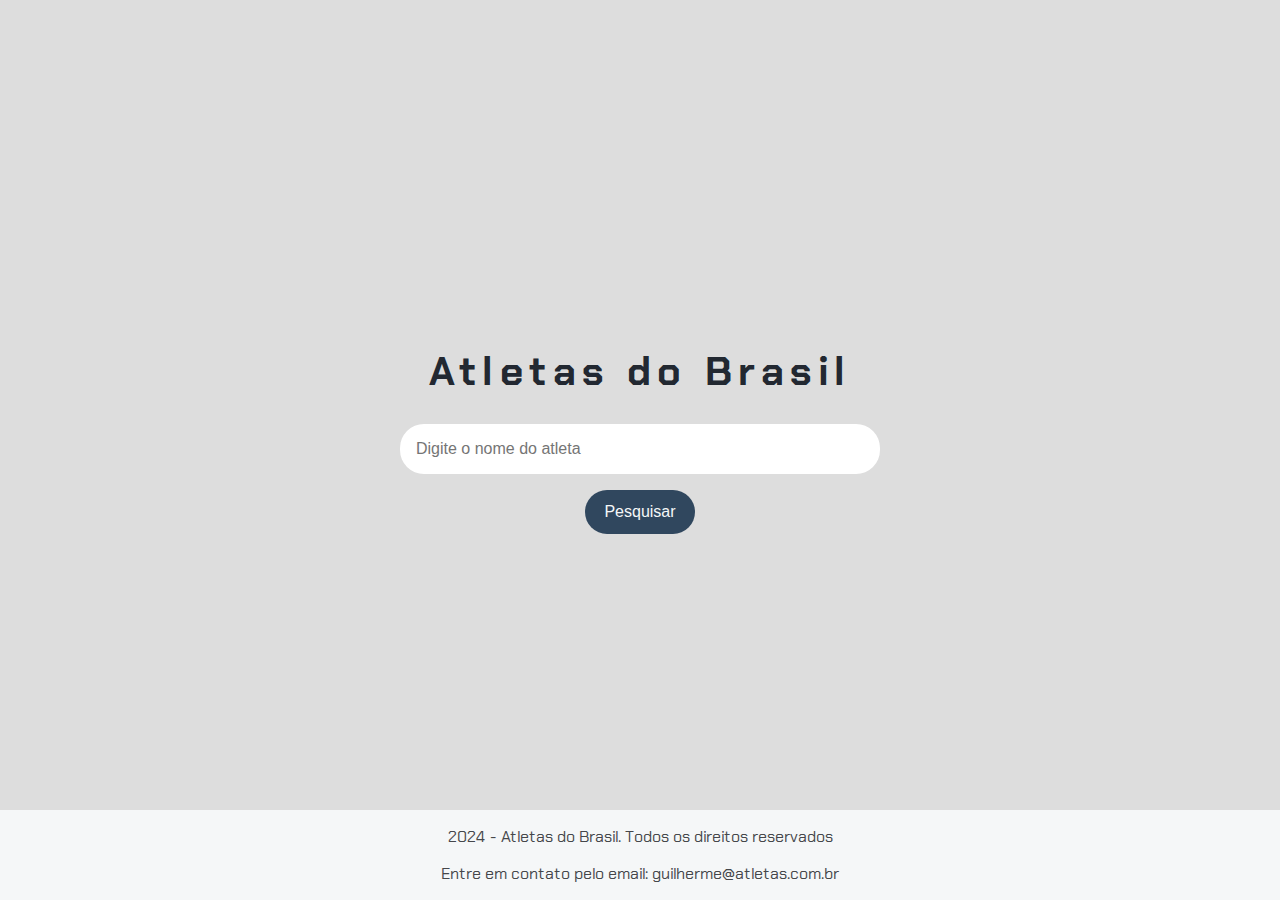
==== material/index.html @ 61f6ddb7 "Aula01: Imersão dev gemini" ====
<!DOCTYPE html>
<html lang="pt-br">
    <head>
        <meta charset="UTF-8">
        <meta name="viewport" content="width=device-width, initial-scale=1.0">
        <link rel="stylesheet" href="style.css">
        <title>Olimpíadas</title>
    </head>
    <body>
        <header>
            <h1>Atletas do Brasil</h1>
        </header>
        <main>
            <section>
                <input type="text" placeholder="Digite o nome do atleta">
                <button>Pesquisar</button>
            </section>
        </main>
        <footer>
            <p>2024 - Atletas do Brasil. Todos os direitos reservados</p>
            <p>Entre em contato pelo email: guilherme@atletas.com.br</p>
        </footer>
    </body>
</html>
---- material/style.css ----
/* Importa a fonte Chakra Petch do Google Fonts */
@import url('https://fonts.googleapis.com/css2?family=Chakra+Petch:ital,wght@0,300;0,400;0,500;0,600;0,700;1,300;1,400;1,500;1,600;1,700&display=swap');

/* Estiliza o corpo da página */
body {
    font-family: "Chakra Petch", sans-serif; /* Define a fonte padrão */
    background-color: #DDDDDD; /* Cor de fundo da página */
    display: flex; /* Usa Flexbox para layout */
    flex-direction: column; /* Alinha os itens na vertical */
    align-items: center; /* Centraliza os itens horizontalmente */
    justify-content: center; /* Centraliza os itens verticalmente */
    height: 100vh; /* Preenche a altura total da viewport */
    margin: 0; /* Remove a margem padrão */
    padding: 0; /* Remove o padding padrão */
}

/* Estiliza os títulos h1 */
h1 {
    font-size: 2.5rem; /* Tamanho da fonte */
    color: #222831; /* Cor do texto */
    text-align: center; /* Alinha o texto ao centro */
    letter-spacing: 0.4rem; /* Espaçamento entre letras */
}

/* Estiliza as seções da página */
section {
    display: flex; /* Usa Flexbox para layout */
    flex-direction: column; /* Alinha os itens na vertical */
    align-items: center; /* Centraliza os itens horizontalmente */
    margin-bottom: 3rem; /* Espaçamento abaixo de cada seção */
}

/* Estiliza os inputs dentro das seções */
section input {
    width: 30rem; /* Largura dos inputs */
    border: none; /* Remove a borda padrão */
    padding: 1rem; /* Espaçamento interno */
    border-radius: 1.5rem; /* Borda arredondada */
    margin-bottom: 1rem; /* Espaçamento abaixo dos inputs */
    color: #45474B; /* Cor do texto */
    font-size: 1rem; /* Tamanho da fonte */
    box-sizing: border-box; /* Inclui padding e border na largura total */
}

/* Estiliza os botões dentro das seções */
section button {
    padding: 0.8rem 1.2rem; /* Espaçamento interno do botão */
    border: none; /* Remove a borda padrão */
    border-radius: 1.5rem; /* Borda arredondada */
    background-color: #30475E; /* Cor de fundo do botão */
    color: #F5F7F8; /* Cor do texto do botão */
    font-size: 1rem; /* Tamanho da fonte */
    cursor: pointer; /* Muda o cursor para indicar que é clicável */
}

/* Adiciona efeito hover ao botão de pesquisa */
section button:hover {
    background-color: #30475E; /* Muda a cor de fundo ao passar o mouse */
    box-shadow: 0 4px 8px rgba(0, 0, 0, 0.2); /* Adiciona uma sombra mais intensa */
}

/* Estiliza a caixa de resultados da pesquisa */
.resultados-pesquisa {
    width: 60rem; /* Largura máxima da caixa de resultados */
    height: 46vh; /* Altura máxima da caixa de resultados */
    overflow-y: auto; /* Adiciona rolagem vertical se necessário */
    margin-top: 1rem; /* Espaçamento acima da caixa de resultados */
    padding: 1rem; /* Espaçamento interno */
    border-radius: 0.6rem; /* Borda arredondada */
}

/* Estiliza cada item de resultado */
.item-resultado {
    background: #FFFFFF; /* Cor de fundo dos itens */
    border-radius: 0.6rem; /* Borda arredondada */
    padding: 1rem; /* Espaçamento interno */
    margin-bottom: 1rem; /* Espaçamento abaixo dos itens */
    box-shadow: 0 2px 4px rgba(0, 0, 0, 0.1); /* Sombra leve */
}

/* Estiliza os títulos dentro dos itens de resultado */
.item-resultado h2 {
    font-size: 1.5rem; /* Tamanho da fonte */
    color: #222831; /* Cor do texto */
}

/* Estiliza os links dentro dos itens de resultado */
.item-resultado a {
    text-decoration: none; /* Remove o sublinhado padrão dos links */
    color: #30475E; /* Cor do texto dos links */
}

/* Estiliza os links quando são passados o mouse sobre */
.item-resultado a:hover {
    text-decoration: underline; /* Adiciona sublinhado ao passar o mouse */
}

/* Estiliza a descrição meta dentro dos itens de resultado */
.descricao-meta {
    color: #45474B; /* Cor do texto */
    margin: 0.5rem 0; /* Margem acima e abaixo */
}

/* Estiliza o rodapé da página */
footer {
    background-color: #F5F7F8; /* Cor de fundo do rodapé */
    color: #45474B; /* Cor do texto */
    text-align: center; /* Alinha o texto ao centro */
    padding: 0; /* Espaçamento interno */
    width: 100%; /* Largura total da página */
    position: absolute; /* Posiciona o rodapé */
    bottom: 0; /* Alinha ao fundo da página */
    font-size: 1rem; /* Tamanho da fonte */
}

@media (max-width: 768px) {
    h1 {
        font-size: 2rem; /* Tamanho da fonte em telas menores */
        letter-spacing: 0.2rem; /* Espaçamento entre letras em telas menores */
    }

    section input {
        width: 25rem; /* Largura dos inputs em telas menores */
        padding: 0.8rem; /* Espaçamento interno em telas menores */
    }

    .resultados-pesquisa {
        width: 40rem; /* Largura da caixa de resultados em telas menores */
        height: 40vh; /* Altura da caixa de resultados em telas menores */
    }

    .item-resultado h2 {
        font-size: 1.3rem; /* Tamanho da fonte dos títulos em telas menores */
    }
}

/* Responsividade para celulares */
@media (max-width: 480px) {

    h1 {
        font-size: 1.8rem; /* Tamanho da fonte em telas pequenas */
        letter-spacing: 0.1rem; /* Espaçamento entre letras em telas pequenas */
    }

    section input {
        width: 17rem; /* Largura total dos inputs em telas pequenas */
    }

    section button {
        padding: 0.6rem 1rem; /* Espaçamento interno do botão em telas pequenas */
        font-size: 0.9rem; /* Tamanho da fonte do botão em telas pequenas */
    }

    .resultados-pesquisa {
        width: 90%; /* Largura da caixa de resultados em telas pequenas */
        height: 50vh; /* Altura da caixa de resultados em telas pequenas */
    }

    .item-resultado h2 {
        font-size: 1.1rem; /* Tamanho da fonte dos títulos em telas pequenas */
    }

    footer {
        font-size: 0.9rem; /* Tamanho da fonte do rodapé em telas pequenas */
    }
}
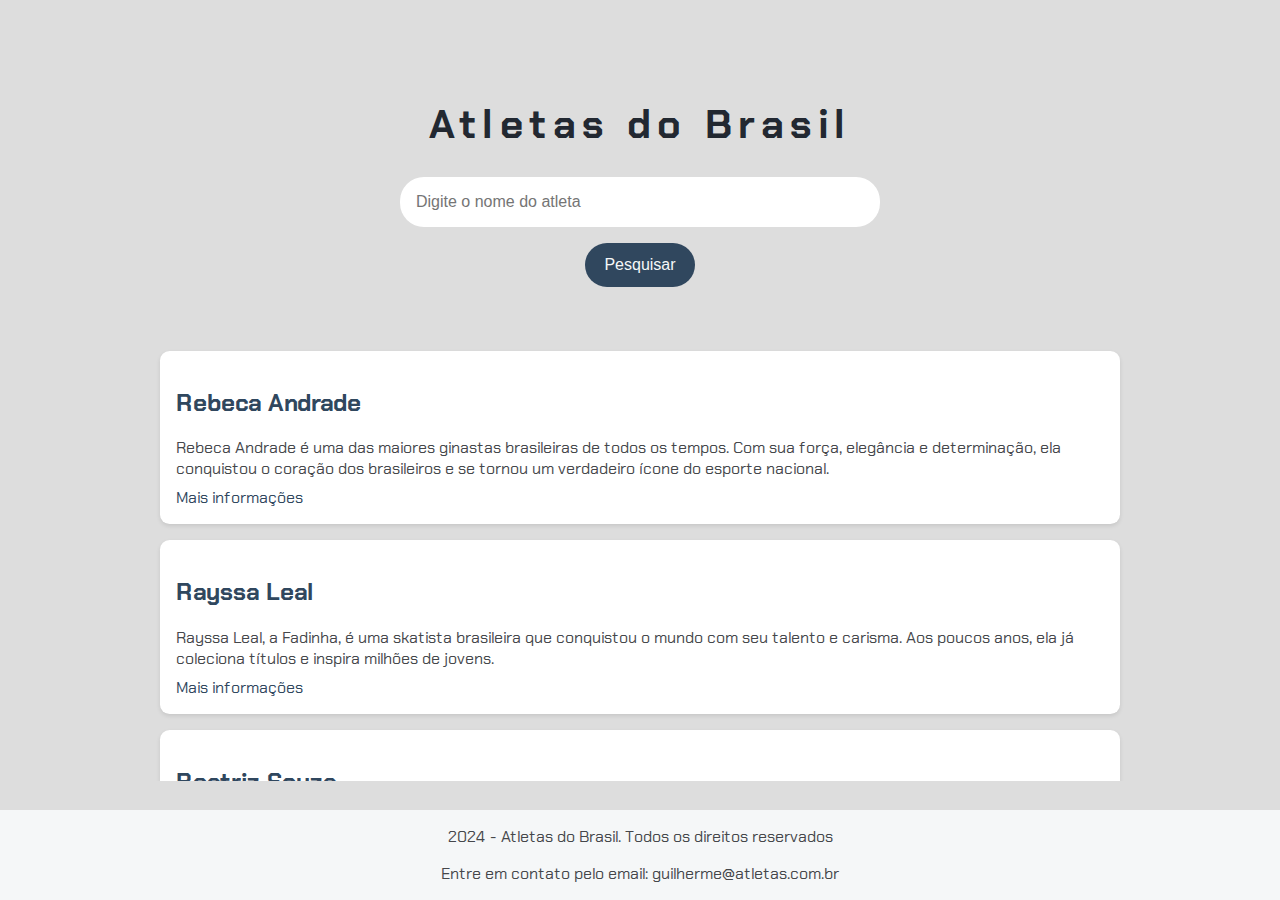
==== commit b7f62e04: "Atualização" ====
--- a/material/index.html
+++ b/material/index.html
@@ -1,24 +1,53 @@
 <!DOCTYPE html>
 <html lang="pt-br">
-    <head>
-        <meta charset="UTF-8">
-        <meta name="viewport" content="width=device-width, initial-scale=1.0">
-        <link rel="stylesheet" href="style.css">
-        <title>Olimpíadas</title>
-    </head>
-    <body>
-        <header>
-            <h1>Atletas do Brasil</h1>
-        </header>
-        <main>
-            <section>
-                <input type="text" placeholder="Digite o nome do atleta">
-                <button>Pesquisar</button>
-            </section>
-        </main>
-        <footer>
-            <p>2024 - Atletas do Brasil. Todos os direitos reservados</p>
-            <p>Entre em contato pelo email: guilherme@atletas.com.br</p>
-        </footer>
-    </body>
+
+<head>
+    <meta charset="UTF-8">
+    <meta name="viewport" content="width=device-width, initial-scale=1.0">
+    <link rel="stylesheet" href="style.css">
+    <title>Olimpíadas</title>
+</head>
+
+<body>
+    <header>
+        <h1>Atletas do Brasil</h1>
+    </header>
+    <main>
+        <section>
+            <input type="text" placeholder="Digite o nome do atleta">
+            <button>Pesquisar</button>
+        </section>
+        <section class="resultados-pesquisa">
+            <div class="item-resultado">
+                <h2>
+                    <a href="#" target="_blank">Rebeca Andrade</a>
+                </h2>
+                <p class="descricao-meta">Rebeca Andrade é uma das maiores ginastas brasileiras de todos os tempos. Com sua força, elegância e determinação, ela conquistou o coração dos brasileiros e se tornou um verdadeiro ícone do esporte nacional.</p>
+                <a href="https://pt.wikipedia.org/wiki/Rebeca_Andrade" target="_blank">Mais informações</a>
+            </div>
+            <div class="item-resultado">
+                <h2>
+                    <a href="#" target="_blank">Rayssa Leal</a>
+                </h2>
+                <p class="descricao-meta">Rayssa Leal, a Fadinha, é uma skatista brasileira que conquistou o mundo com seu talento e carisma. Aos poucos anos, ela já coleciona títulos e inspira milhões de jovens.</p>
+                <a href="https://pt.wikipedia.org/wiki/Rayssa_Leal" target="_blank">Mais informações</a>
+            </div>
+            
+            <div class="item-resultado">
+                <h2>
+                    <a href="#" target="_blank">Beatriz Souza</a>
+                </h2>
+                <p class="descricao-meta">Beatriz Souza é uma judoca brasileira que se destacou nos Jogos Olímpicos, trazendo orgulho para o país. Sua força e técnica a colocaram entre as melhores do mundo.</p>
+                <a href="https://pt.wikipedia.org/wiki/Beatriz_Souza" target="_blank">Mais informações</a>
+            </div>
+            
+        </section>
+    </main>
+    <footer>
+        <p>2024 - Atletas do Brasil. Todos os direitos reservados</p>
+        <p>Entre em contato pelo email: guilherme@atletas.com.br</p>
+    </footer>
+    <script src="app.js"></script>
+</body>
+
 </html>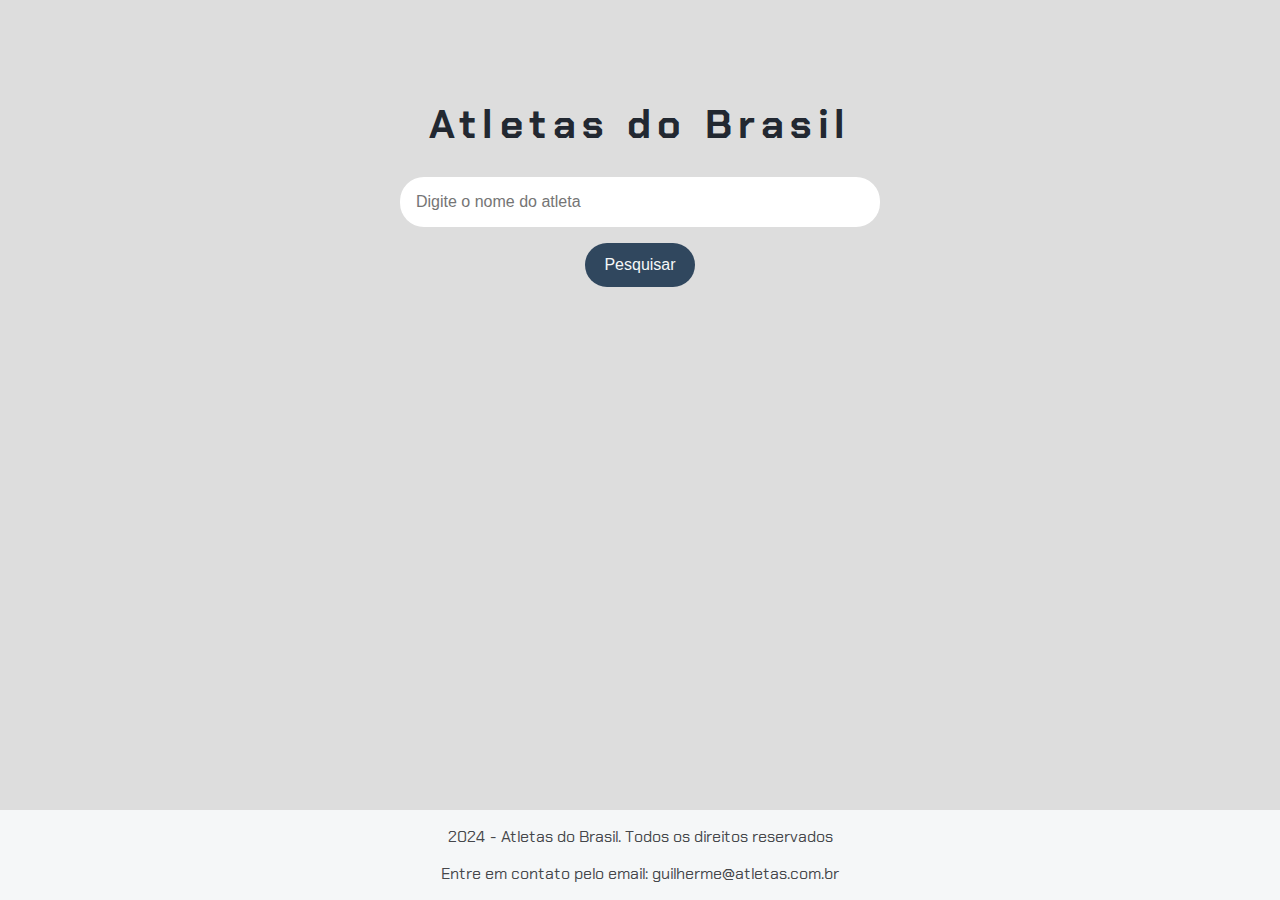
==== commit c7ff2db6: "Aula04" ====
--- a/material/index.html
+++ b/material/index.html
@@ -15,38 +15,16 @@
     <main>
         <section>
             <input type="text" placeholder="Digite o nome do atleta">
-            <button>Pesquisar</button>
+            <button onclick="pesquisar()">Pesquisar</button>
         </section>
-        <section class="resultados-pesquisa">
-            <div class="item-resultado">
-                <h2>
-                    <a href="#" target="_blank">Rebeca Andrade</a>
-                </h2>
-                <p class="descricao-meta">Rebeca Andrade é uma das maiores ginastas brasileiras de todos os tempos. Com sua força, elegância e determinação, ela conquistou o coração dos brasileiros e se tornou um verdadeiro ícone do esporte nacional.</p>
-                <a href="https://pt.wikipedia.org/wiki/Rebeca_Andrade" target="_blank">Mais informações</a>
-            </div>
-            <div class="item-resultado">
-                <h2>
-                    <a href="#" target="_blank">Rayssa Leal</a>
-                </h2>
-                <p class="descricao-meta">Rayssa Leal, a Fadinha, é uma skatista brasileira que conquistou o mundo com seu talento e carisma. Aos poucos anos, ela já coleciona títulos e inspira milhões de jovens.</p>
-                <a href="https://pt.wikipedia.org/wiki/Rayssa_Leal" target="_blank">Mais informações</a>
-            </div>
-            
-            <div class="item-resultado">
-                <h2>
-                    <a href="#" target="_blank">Beatriz Souza</a>
-                </h2>
-                <p class="descricao-meta">Beatriz Souza é uma judoca brasileira que se destacou nos Jogos Olímpicos, trazendo orgulho para o país. Sua força e técnica a colocaram entre as melhores do mundo.</p>
-                <a href="https://pt.wikipedia.org/wiki/Beatriz_Souza" target="_blank">Mais informações</a>
-            </div>
-            
+        <section class="resultados-pesquisa" id="resultados-pesquisa">
         </section>
     </main>
     <footer>
         <p>2024 - Atletas do Brasil. Todos os direitos reservados</p>
         <p>Entre em contato pelo email: guilherme@atletas.com.br</p>
     </footer>
+    <script src="dados.js"></script>
     <script src="app.js"></script>
 </body>
 
--- a/material/style.css
+++ b/material/style.css
@@ -10,8 +10,8 @@
     align-items: center; /* Centraliza os itens horizontalmente */
     justify-content: center; /* Centraliza os itens verticalmente */
     height: 100vh; /* Preenche a altura total da viewport */
-    margin: 0; /* Remove a margem padrão */
-    padding: 0; /* Remove o padding padrão */
+    margin: 0;
+    padding: 0;
 }
 
 /* Estiliza os títulos h1 */
@@ -51,12 +51,6 @@
     color: #F5F7F8; /* Cor do texto do botão */
     font-size: 1rem; /* Tamanho da fonte */
     cursor: pointer; /* Muda o cursor para indicar que é clicável */
-}
-
-/* Adiciona efeito hover ao botão de pesquisa */
-section button:hover {
-    background-color: #30475E; /* Muda a cor de fundo ao passar o mouse */
-    box-shadow: 0 4px 8px rgba(0, 0, 0, 0.2); /* Adiciona uma sombra mais intensa */
 }
 
 /* Estiliza a caixa de resultados da pesquisa */
@@ -111,56 +105,4 @@
     position: absolute; /* Posiciona o rodapé */
     bottom: 0; /* Alinha ao fundo da página */
     font-size: 1rem; /* Tamanho da fonte */
-}
-
-@media (max-width: 768px) {
-    h1 {
-        font-size: 2rem; /* Tamanho da fonte em telas menores */
-        letter-spacing: 0.2rem; /* Espaçamento entre letras em telas menores */
-    }
-
-    section input {
-        width: 25rem; /* Largura dos inputs em telas menores */
-        padding: 0.8rem; /* Espaçamento interno em telas menores */
-    }
-
-    .resultados-pesquisa {
-        width: 40rem; /* Largura da caixa de resultados em telas menores */
-        height: 40vh; /* Altura da caixa de resultados em telas menores */
-    }
-
-    .item-resultado h2 {
-        font-size: 1.3rem; /* Tamanho da fonte dos títulos em telas menores */
-    }
-}
-
-/* Responsividade para celulares */
-@media (max-width: 480px) {
-
-    h1 {
-        font-size: 1.8rem; /* Tamanho da fonte em telas pequenas */
-        letter-spacing: 0.1rem; /* Espaçamento entre letras em telas pequenas */
-    }
-
-    section input {
-        width: 17rem; /* Largura total dos inputs em telas pequenas */
-    }
-
-    section button {
-        padding: 0.6rem 1rem; /* Espaçamento interno do botão em telas pequenas */
-        font-size: 0.9rem; /* Tamanho da fonte do botão em telas pequenas */
-    }
-
-    .resultados-pesquisa {
-        width: 90%; /* Largura da caixa de resultados em telas pequenas */
-        height: 50vh; /* Altura da caixa de resultados em telas pequenas */
-    }
-
-    .item-resultado h2 {
-        font-size: 1.1rem; /* Tamanho da fonte dos títulos em telas pequenas */
-    }
-
-    footer {
-        font-size: 0.9rem; /* Tamanho da fonte do rodapé em telas pequenas */
-    }
 }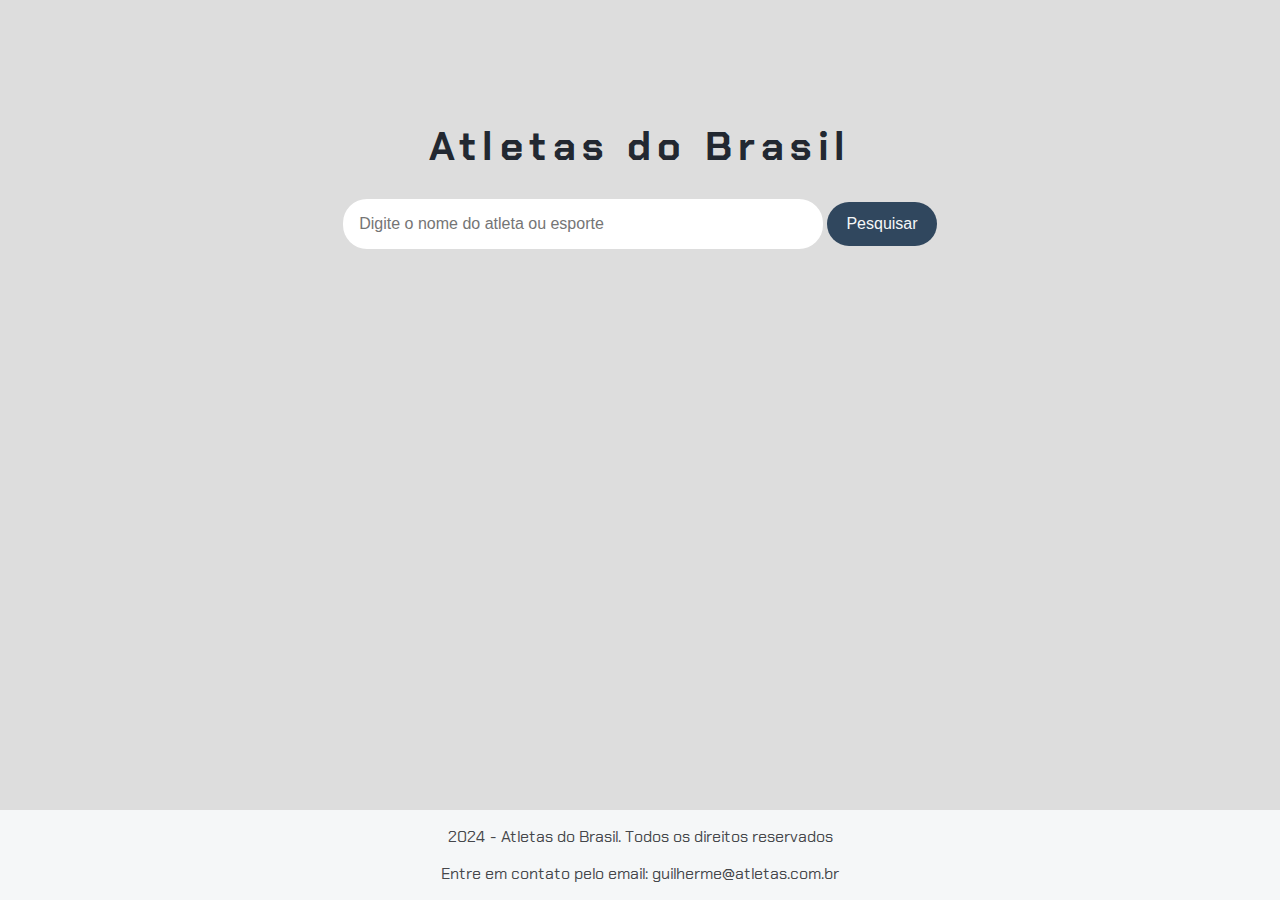
==== commit 9cb605e3: "Finalização do codigo" ====
--- a/material/index.html
+++ b/material/index.html
@@ -14,8 +14,10 @@
     </header>
     <main>
         <section>
-            <input type="text" placeholder="Digite o nome do atleta">
-            <button onclick="pesquisar()">Pesquisar</button>
+            <div clas>
+                <input type="text" placeholder="Digite o nome do atleta ou esporte" id="campo-pesquisa">
+                <button onclick="pesquisar()">Pesquisar</button>
+            </div>
         </section>
         <section class="resultados-pesquisa" id="resultados-pesquisa">
         </section>
